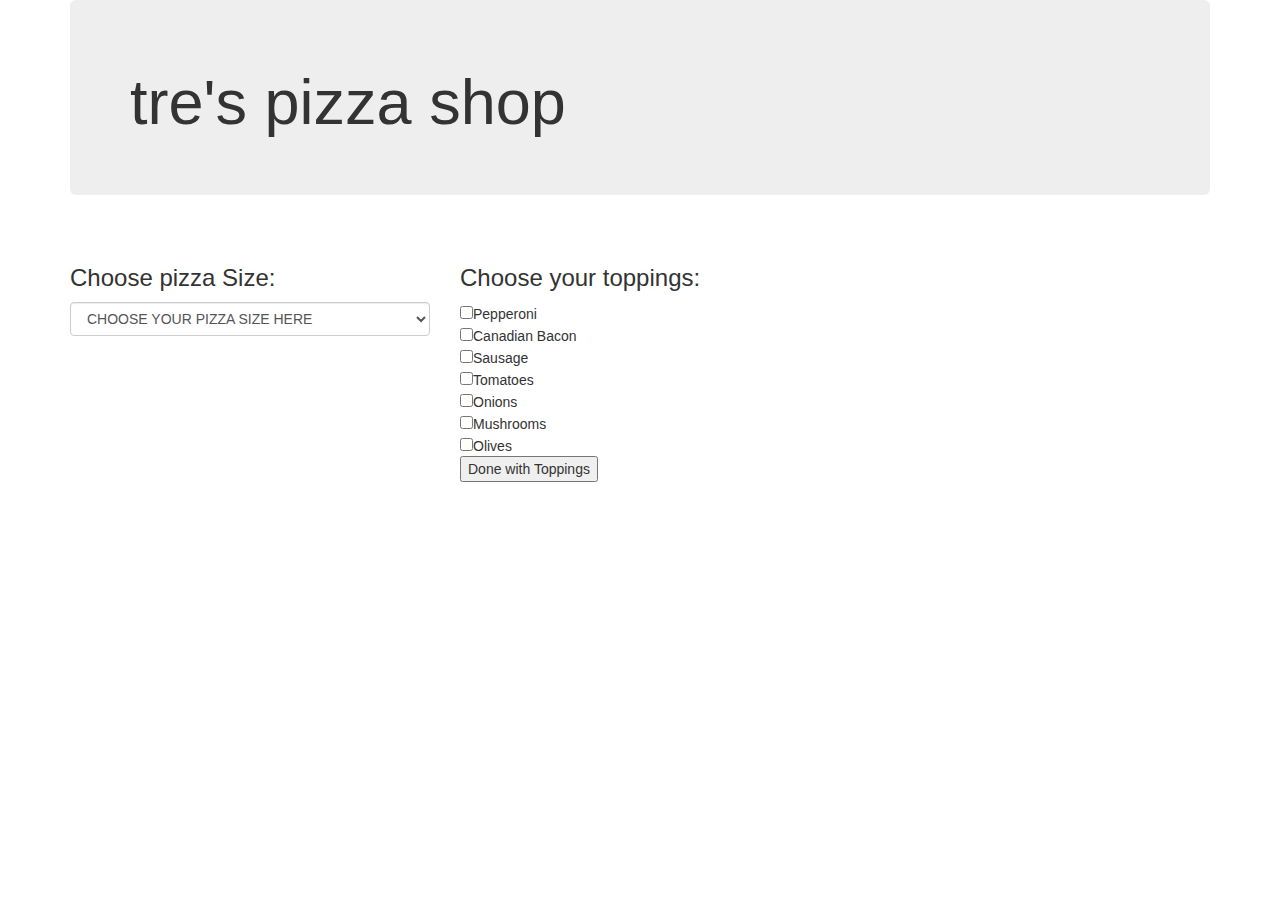
==== index.html @ 450b11d4 "Add a constructor function to build new pizzas. Research checkboxes and how to collect input  values" ====
<!DOCTYPE html>
<html lang="en" dir="ltr">
  <head>
    <meta charset="utf-8">
    <link rel="stylesheet" href="css/bootstrap.css" type="text/css">
    <link rel="stylesheet" href="css/styles.css" type="text/css">
    <script src="js/jquery-3.4.1.js" charset="utf-8"></script>
    <script src="js/scripts.js" charset="utf-8" type="text/javascript"></script>
    <title>Pizza Shop Project</title>
  </head>
  <body>
    <div class="container">

      <div class="jumbotron">
        <h1>tre's pizza shop</h1>
      </div>

<!-- Add Navagation Bar here on underside of jumbotron -->

<!-- Beginning of row for 3 images in each column -->

      <div class="row">
        <div class="col-md-4">
          <img src="" alt="">
        </div>

        <div class="col-md-4">
          <img src="" alt="">
        </div>

        <div class="col-md-4">
          <img src="" alt="">
        </div>
      </div>

<!-- Row 2 Beginning -->

      <div class="row">
        <div class="col-md-4">
          <h3>Choose pizza Size:</h3>
          <select id="sizes" class="form-control" name="">
            <option value="">CHOOSE YOUR PIZZA SIZE HERE</option>
            <option value="">Small $8.99</option>
            <option value="">Medium $12.99</option>
            <<option value="">Large $15.99</option>
          </select>
        </div>
        <div class="col-md-4">
          <h3>Choose your toppings:</h3>
          <form id="toppings" class="" action="index.html" method="post">
            <input type="checkbox" name="topping" value="Pepperoni">Pepperoni<br>
            <input type="checkbox" name="topping" value="Canadian Bacon">Canadian Bacon<br>
            <input type="checkbox" name="topping" value="Sausage">Sausage<br>
            <input type="checkbox" name="topping" value="Tomatoes">Tomatoes<br>
            <input type="checkbox" name="topping" value="Onions">Onions<br>
            <input type="checkbox" name="topping" value="Mushrooms">Mushrooms<br>
            <input type="checkbox" name="topping" value="Olives">Olives<br>

            <button type="submit" name="button">Done with Toppings</button>
          </form>
        </div>
      </div>

<!-- Row 3 Beginning -->

    </div>
  </body>
</html>
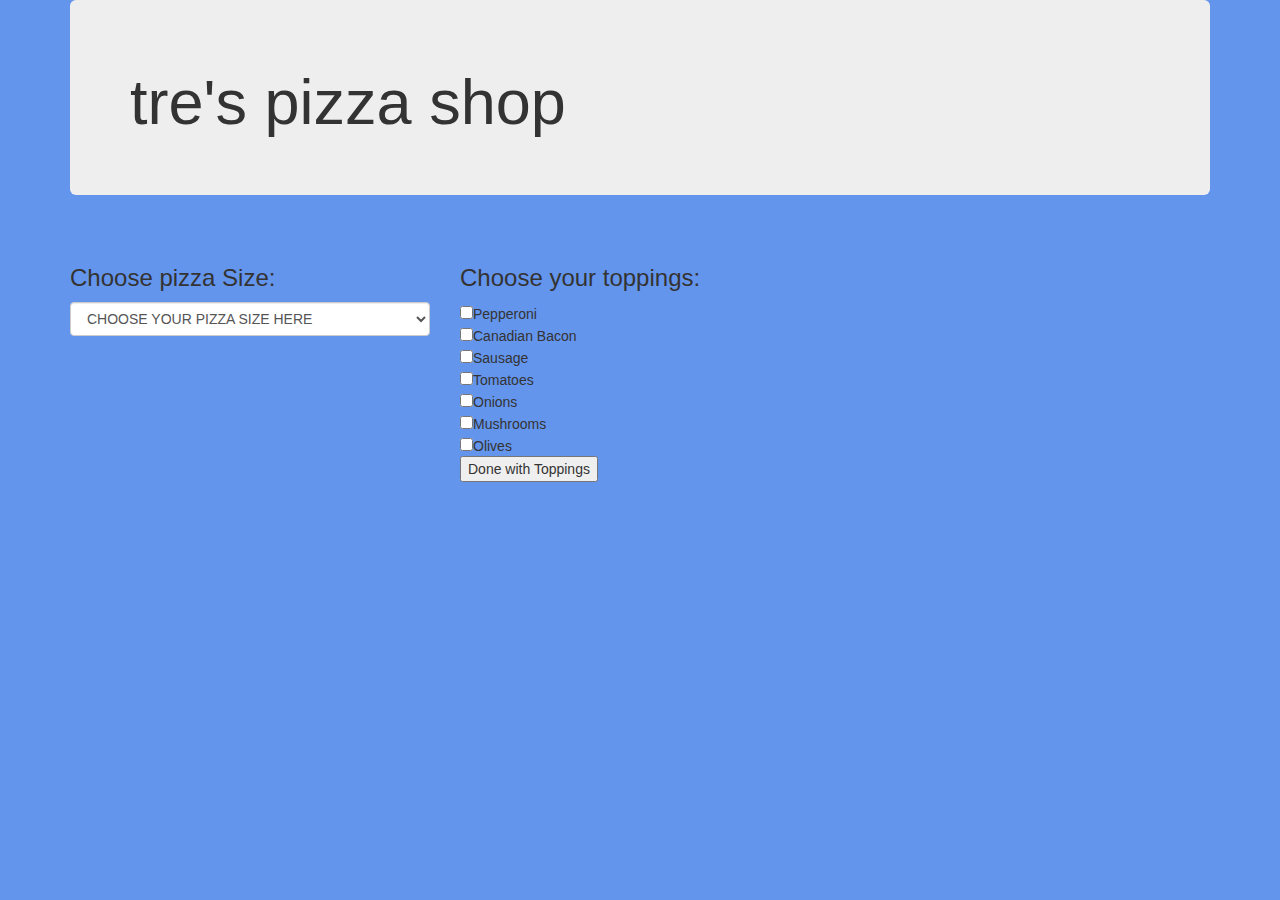
==== commit 1d3e7bec: "Add document.ready function. Add form submit function for toppings form. Add for loop to loop throug" ====
--- a/index.html
+++ b/index.html
@@ -45,6 +45,8 @@
             <<option value="">Large $15.99</option>
           </select>
         </div>
+
+
         <div class="col-md-4">
           <h3>Choose your toppings:</h3>
           <form id="toppings" class="" action="index.html" method="post">
--- a/css/styles.css
+++ b/css/styles.css
@@ -0,0 +1,3 @@
+body {
+  background-color: cornflowerblue;
+}
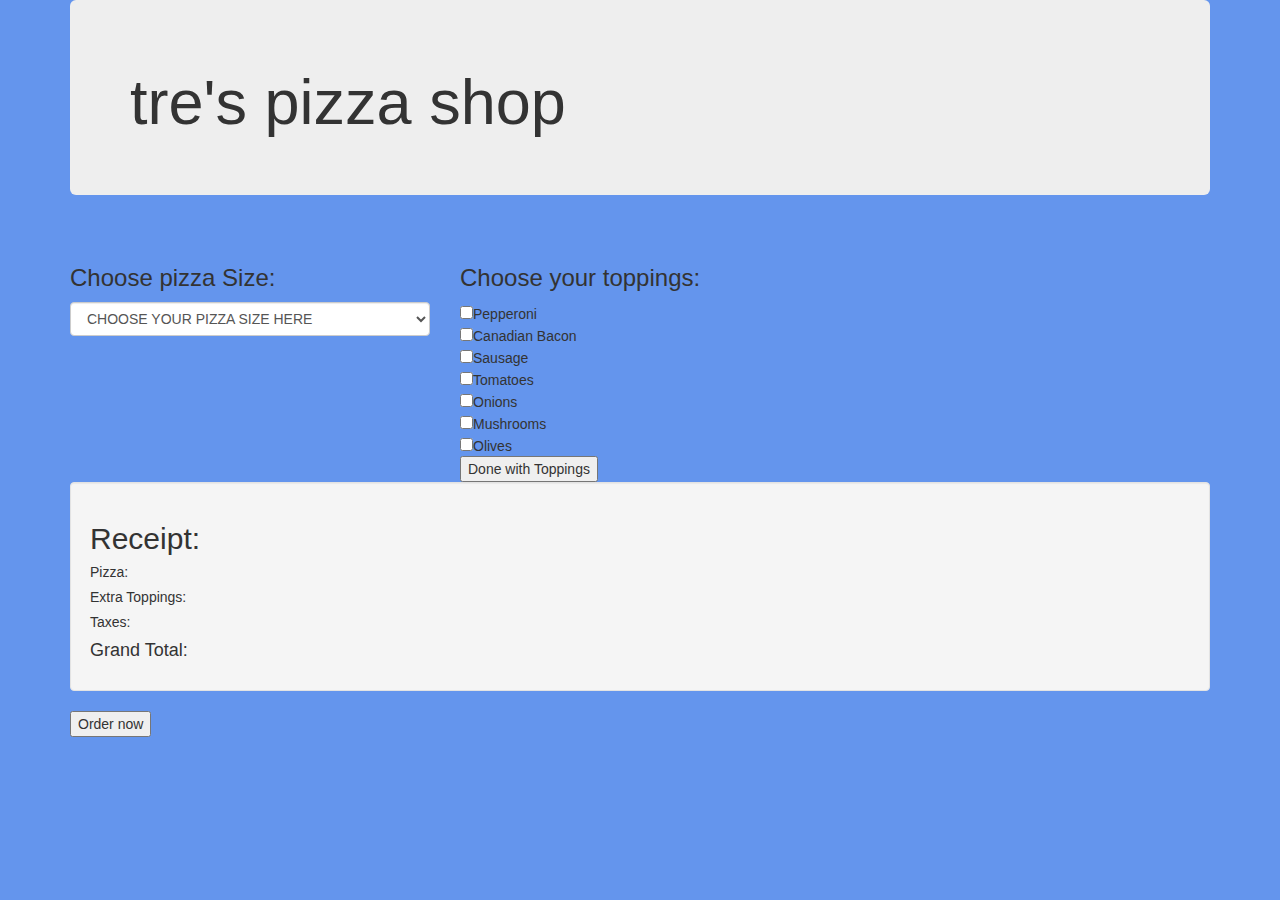
==== commit 2af46fe2: "Work on prototypes." ====
--- a/index.html
+++ b/index.html
@@ -65,6 +65,16 @@
 
 <!-- Row 3 Beginning -->
 
+      <div id="receipt-div" class="well">
+        <h2>Receipt:</h2>
+        <h5>Pizza: <span id="pizza-price"></span></h5>
+        <h5>Extra Toppings: <span id="toppings-price"></span></h5>
+        <h5>Taxes: <span id="taxes"></span></h5>
+        <h4>Grand Total: <span id="grand-total"></span></h4>
+      </div>
+
+      <button id="order-now" type="button" name="button">Order now</button>
+
     </div>
   </body>
 </html>
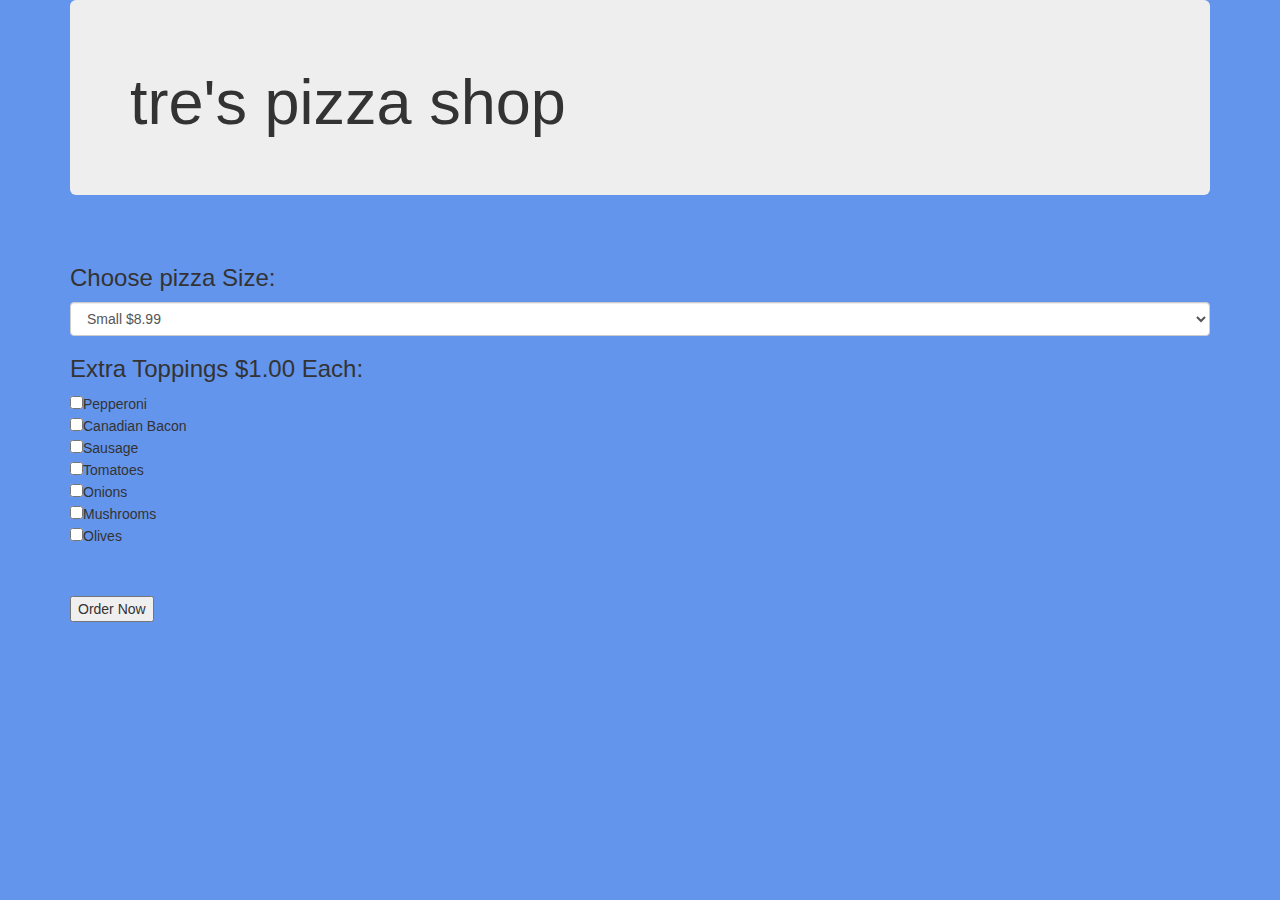
==== commit 19ed24d7: "Add UI logic to final receipt. Connect all callback funcitons to proper vaariables. Display output i" ====
--- a/index.html
+++ b/index.html
@@ -14,8 +14,6 @@
       <div class="jumbotron">
         <h1>tre's pizza shop</h1>
       </div>
-
-<!-- Add Navagation Bar here on underside of jumbotron -->
 
 <!-- Beginning of row for 3 images in each column -->
 
@@ -35,33 +33,29 @@
 
 <!-- Row 2 Beginning -->
 
-      <div class="row">
-        <div class="col-md-4">
-          <h3>Choose pizza Size:</h3>
-          <select id="sizes" class="form-control" name="">
-            <option value="">CHOOSE YOUR PIZZA SIZE HERE</option>
-            <option value="">Small $8.99</option>
-            <option value="">Medium $12.99</option>
-            <<option value="">Large $15.99</option>
-          </select>
-        </div>
+      <form id="toppings" class="" action="index.html" method="post">
+
+        <h3>Choose pizza Size:</h3>
+        <select id="sizes" class="form-control" name="">
+          <option value="small">Small $8.99</option>
+          <option value="medium">Medium $11.99</option>
+          <<option value="large">Large $15.99</option>
+        </select>
+
+        <h3>Extra Toppings $1.00 Each:</h3>
+        <input type="checkbox" name="topping" value="Pepperoni">Pepperoni<br>
+        <input type="checkbox" name="topping" value="Canadian Bacon">Canadian Bacon<br>
+        <input type="checkbox" name="topping" value="Sausage">Sausage<br>
+        <input type="checkbox" name="topping" value="Tomatoes">Tomatoes<br>
+        <input type="checkbox" name="topping" value="Onions">Onions<br>
+        <input type="checkbox" name="topping" value="Mushrooms">Mushrooms<br>
+        <input type="checkbox" name="topping" value="Olives">Olives<br>
+
+        <button id="order-now" type="submit" name="button">Order Now</button>
+
+      </form>
 
 
-        <div class="col-md-4">
-          <h3>Choose your toppings:</h3>
-          <form id="toppings" class="" action="index.html" method="post">
-            <input type="checkbox" name="topping" value="Pepperoni">Pepperoni<br>
-            <input type="checkbox" name="topping" value="Canadian Bacon">Canadian Bacon<br>
-            <input type="checkbox" name="topping" value="Sausage">Sausage<br>
-            <input type="checkbox" name="topping" value="Tomatoes">Tomatoes<br>
-            <input type="checkbox" name="topping" value="Onions">Onions<br>
-            <input type="checkbox" name="topping" value="Mushrooms">Mushrooms<br>
-            <input type="checkbox" name="topping" value="Olives">Olives<br>
-
-            <button type="submit" name="button">Done with Toppings</button>
-          </form>
-        </div>
-      </div>
 
 <!-- Row 3 Beginning -->
 
@@ -73,7 +67,7 @@
         <h4>Grand Total: <span id="grand-total"></span></h4>
       </div>
 
-      <button id="order-now" type="button" name="button">Order now</button>
+
 
     </div>
   </body>
--- a/css/styles.css
+++ b/css/styles.css
@@ -1,3 +1,12 @@
 body {
   background-color: cornflowerblue;
 }
+
+#order-now {
+  margin-top: 50px;
+  margin-bottom: 50px;
+}
+
+#receipt-div {
+  display: none; 
+}
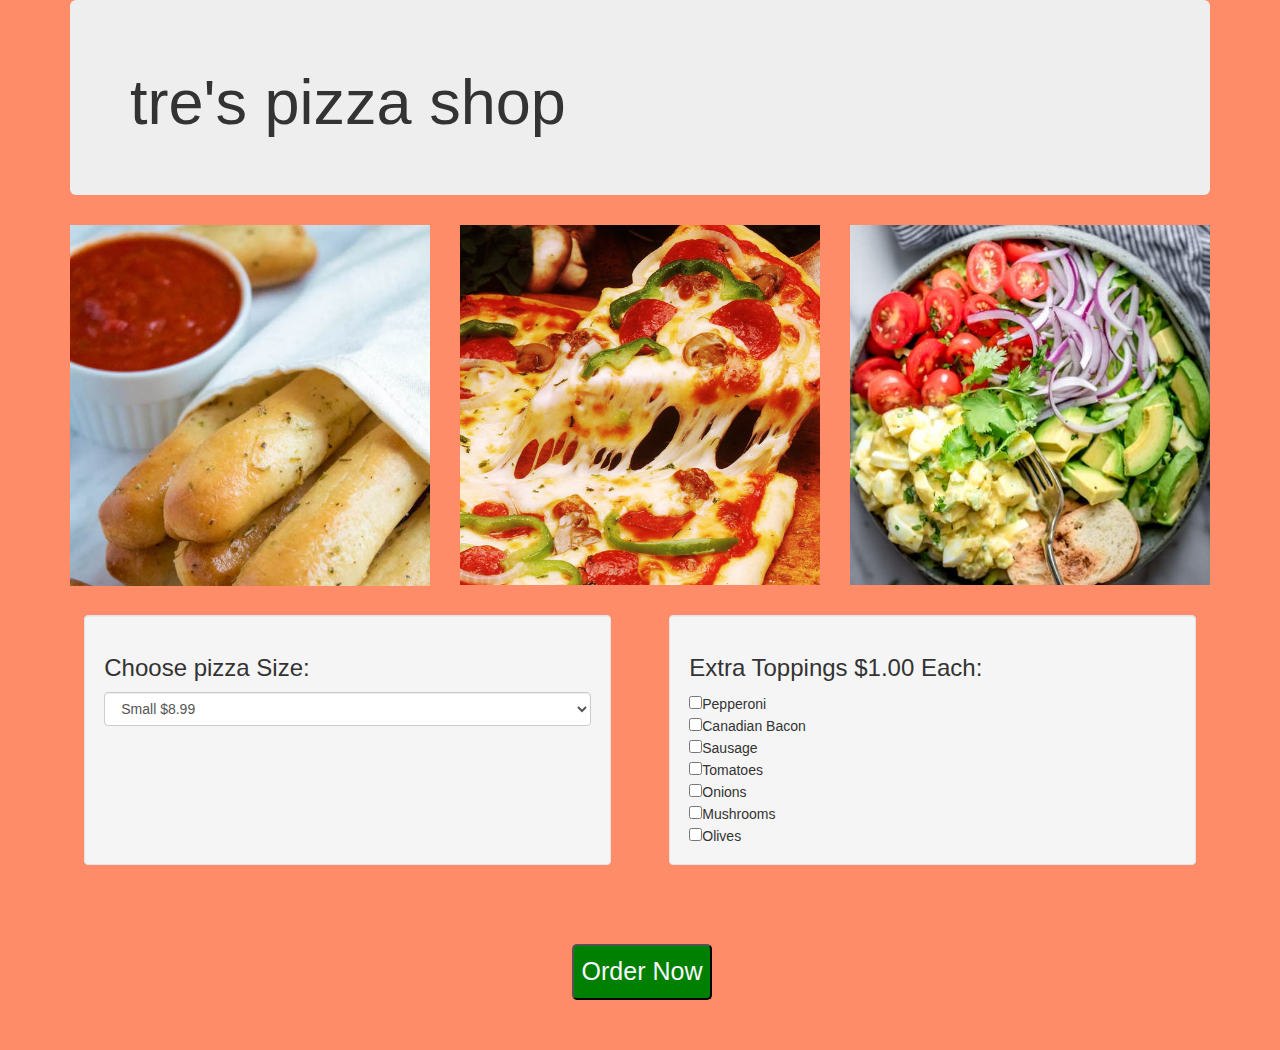
==== commit 86f66595: "Add images to project. Update background color. And Bootstrap well class to form items." ====
--- a/index.html
+++ b/index.html
@@ -19,43 +19,48 @@
 
       <div class="row">
         <div class="col-md-4">
-          <img src="" alt="">
+          <img src="img/bread-sticks.jpg" alt="">
         </div>
 
         <div class="col-md-4">
-          <img src="" alt="">
+          <img src="img/pizza.jpg" alt="">
         </div>
 
         <div class="col-md-4">
-          <img src="" alt="">
+          <img src="img/salad.jpg" alt="">
         </div>
       </div>
 
 <!-- Row 2 Beginning -->
 
       <form id="toppings" class="" action="index.html" method="post">
+        <div class="row">
 
-        <h3>Choose pizza Size:</h3>
-        <select id="sizes" class="form-control" name="">
-          <option value="small">Small $8.99</option>
-          <option value="medium">Medium $11.99</option>
-          <<option value="large">Large $15.99</option>
-        </select>
+          <div class="col-md-6 well">
+            <h3>Choose pizza Size:</h3>
+            <select id="sizes" class="form-control" name="">
+              <option value="small">Small $8.99</option>
+              <option value="medium">Medium $11.99</option>
+              <<option value="large">Large $15.99</option>
+            </select>
+          </div>
 
-        <h3>Extra Toppings $1.00 Each:</h3>
-        <input type="checkbox" name="topping" value="Pepperoni">Pepperoni<br>
-        <input type="checkbox" name="topping" value="Canadian Bacon">Canadian Bacon<br>
-        <input type="checkbox" name="topping" value="Sausage">Sausage<br>
-        <input type="checkbox" name="topping" value="Tomatoes">Tomatoes<br>
-        <input type="checkbox" name="topping" value="Onions">Onions<br>
-        <input type="checkbox" name="topping" value="Mushrooms">Mushrooms<br>
-        <input type="checkbox" name="topping" value="Olives">Olives<br>
+          <div class="col-md-6 well">
+            <h3>Extra Toppings $1.00 Each:</h3>
+            <input type="checkbox" name="topping" value="Pepperoni">Pepperoni<br>
+            <input type="checkbox" name="topping" value="Canadian Bacon">Canadian Bacon<br>
+            <input type="checkbox" name="topping" value="Sausage">Sausage<br>
+            <input type="checkbox" name="topping" value="Tomatoes">Tomatoes<br>
+            <input type="checkbox" name="topping" value="Onions">Onions<br>
+            <input type="checkbox" name="topping" value="Mushrooms">Mushrooms<br>
+            <input type="checkbox" name="topping" value="Olives">Olives<br>
+          </div>
+
+        </div>
 
         <button id="order-now" type="submit" name="button">Order Now</button>
 
       </form>
-
-
 
 <!-- Row 3 Beginning -->
 
@@ -67,8 +72,6 @@
         <h4>Grand Total: <span id="grand-total"></span></h4>
       </div>
 
-
-
     </div>
   </body>
 </html>
--- a/css/styles.css
+++ b/css/styles.css
@@ -1,5 +1,5 @@
 body {
-  background-color: cornflowerblue;
+  background-color: #FF8C69;
 }
 
 #order-now {
@@ -8,5 +8,24 @@
 }
 
 #receipt-div {
-  display: none; 
+  display: none;
 }
+
+img {
+  width: 100%;
+}
+
+.well {
+  width: 45%;
+  height: 250px;
+  margin: 2.5%;
+}
+
+button {
+  margin-left: 44%;
+  font-size: 25px;
+  border-radius: 5px;
+  background-color: green;
+  color: ghostWhite;
+  padding: 8px;
+}
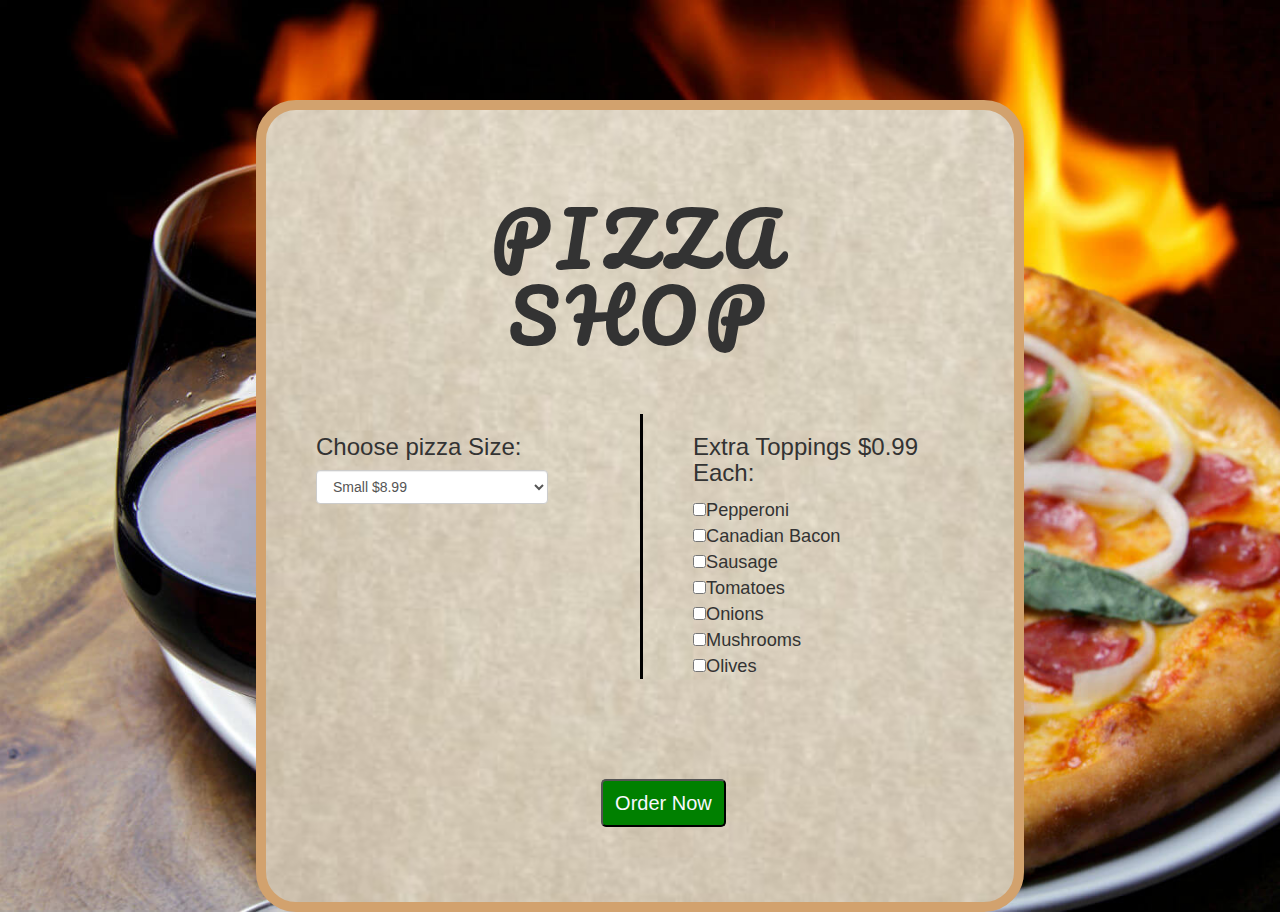
==== commit 4ab5ace8: "Delete all images that are not being used. Add new background image. Update margins, padding, and te" ====
--- a/index.html
+++ b/index.html
@@ -2,6 +2,7 @@
 <html lang="en" dir="ltr">
   <head>
     <meta charset="utf-8">
+    <link href="https://fonts.googleapis.com/css?family=Pacifico&display=swap" rel="stylesheet">
     <link rel="stylesheet" href="css/bootstrap.css" type="text/css">
     <link rel="stylesheet" href="css/styles.css" type="text/css">
     <script src="js/jquery-3.4.1.js" charset="utf-8"></script>
@@ -9,34 +10,18 @@
     <title>Pizza Shop Project</title>
   </head>
   <body>
-    <div class="container">
 
-      <div class="jumbotron">
-        <h1>tre's pizza shop</h1>
-      </div>
-
-<!-- Beginning of row for 3 images in each column -->
+    <div class="container container-add-ons">
 
       <div class="row">
-        <div class="col-md-4">
-          <img src="img/bread-sticks.jpg" alt="">
-        </div>
-
-        <div class="col-md-4">
-          <img src="img/pizza.jpg" alt="">
-        </div>
-
-        <div class="col-md-4">
-          <img src="img/salad.jpg" alt="">
+        <div class="col-md-12 title-container">
+          <h1>PIZZA SHOP</h1>
         </div>
       </div>
 
-<!-- Row 2 Beginning -->
-
       <form id="toppings" class="" action="index.html" method="post">
         <div class="row">
-
-          <div class="col-md-6 well">
+          <div class="col-md-6">
             <h3>Choose pizza Size:</h3>
             <select id="sizes" class="form-control" name="">
               <option value="small">Small $8.99</option>
@@ -45,8 +30,8 @@
             </select>
           </div>
 
-          <div class="col-md-6 well">
-            <h3>Extra Toppings $1.00 Each:</h3>
+          <div class="col-md-6 toppings-col">
+            <h3>Extra Toppings $0.99 Each:</h3>
             <input type="checkbox" name="topping" value="Pepperoni">Pepperoni<br>
             <input type="checkbox" name="topping" value="Canadian Bacon">Canadian Bacon<br>
             <input type="checkbox" name="topping" value="Sausage">Sausage<br>
@@ -55,23 +40,32 @@
             <input type="checkbox" name="topping" value="Mushrooms">Mushrooms<br>
             <input type="checkbox" name="topping" value="Olives">Olives<br>
           </div>
-
         </div>
 
         <button id="order-now" type="submit" name="button">Order Now</button>
-
       </form>
 
-<!-- Row 3 Beginning -->
+      <div id="receipt-div" class="row">
+        <div class="col-md-6">
+          <div class="order-items">
+            <h2>Your order:</h2>
+            <ul id="list-items">
+            </ul>
+          </div>
+        </div>
 
-      <div id="receipt-div" class="well">
-        <h2>Receipt:</h2>
-        <h5>Pizza: <span id="pizza-price"></span></h5>
-        <h5>Extra Toppings: <span id="toppings-price"></span></h5>
-        <h5>Taxes: <span id="taxes"></span></h5>
-        <h4>Grand Total: <span id="grand-total"></span></h4>
+        <div class="col-md-6">
+          <div class="well">
+            <h2>Receipt:</h2>
+            <h5>Pizza: <span id="pizza-price"></span></h5>
+            <h5>Extra Toppings: <span id="toppings-price"></span></h5>
+            <h5>Taxes: <span id="taxes"></span></h5>
+            <h4>Grand Total: $<span id="grand-total"></span></h4>
+            <button id="change-order" type="button" name="button">Change Order</button>
+          </div>
+        </div>
+
       </div>
-
     </div>
   </body>
 </html>
--- a/css/styles.css
+++ b/css/styles.css
@@ -1,31 +1,72 @@
-body {
-  background-color: #FF8C69;
-}
-
-#order-now {
-  margin-top: 50px;
-  margin-bottom: 50px;
-}
-
 #receipt-div {
   display: none;
 }
 
-img {
-  width: 100%;
+body {
+  background-image: url("../img/pizza-wine.jpg");
+  background-repeat: no-repeat;
+  background-size: cover;
 }
 
-.well {
-  width: 45%;
-  height: 250px;
-  margin: 2.5%;
+.container-add-ons {
+  background-image: url("../img/parched-paper.jpg");
+  background-repeat: no-repeat;
+  background-size: cover;
+  margin-top: 100px;
+  float: center;
+  width: 60%;
+  border-radius: 40px;
+  padding: 50px;
+  border: 10px solid #D2A26E;
 }
 
-button {
+h1 {
+  font-size: 5em;
+  font-weight: bold;
+  margin-bottom: 40px;
+  font-family: 'Pacifico', cursive;
+  text-align: center;
+  letter-spacing: 10px;
+  word-spacing: 30px;
+  padding: 20px;
+}
+
+ul li {
+  font-size: 18px;
+}
+
+.well h4 {
+  margin-top: 25px;
+  font-weight: bolder;
+  font-size: 20px;
+}
+
+div.toppings-col {
+  border-left: 3px solid black;
+  padding-left: 50px;
+  font-size: 1.3em;
+}
+
+.form-control {
+  width: 75%;
+}
+
+button#order-now {
   margin-left: 44%;
-  font-size: 25px;
+  margin-top: 100px;
+  margin-bottom: 25px;
+  font-size: 20px;
   border-radius: 5px;
   background-color: green;
   color: ghostWhite;
-  padding: 8px;
+  padding: 8px 12px;
 }
+
+button#change-order {
+  margin: 35px 0 0 0;
+  font-size: 15px;
+  border-radius: 5px;
+  background-color: green;
+  color: ghostWhite;
+  padding: 8px 12px;
+}
